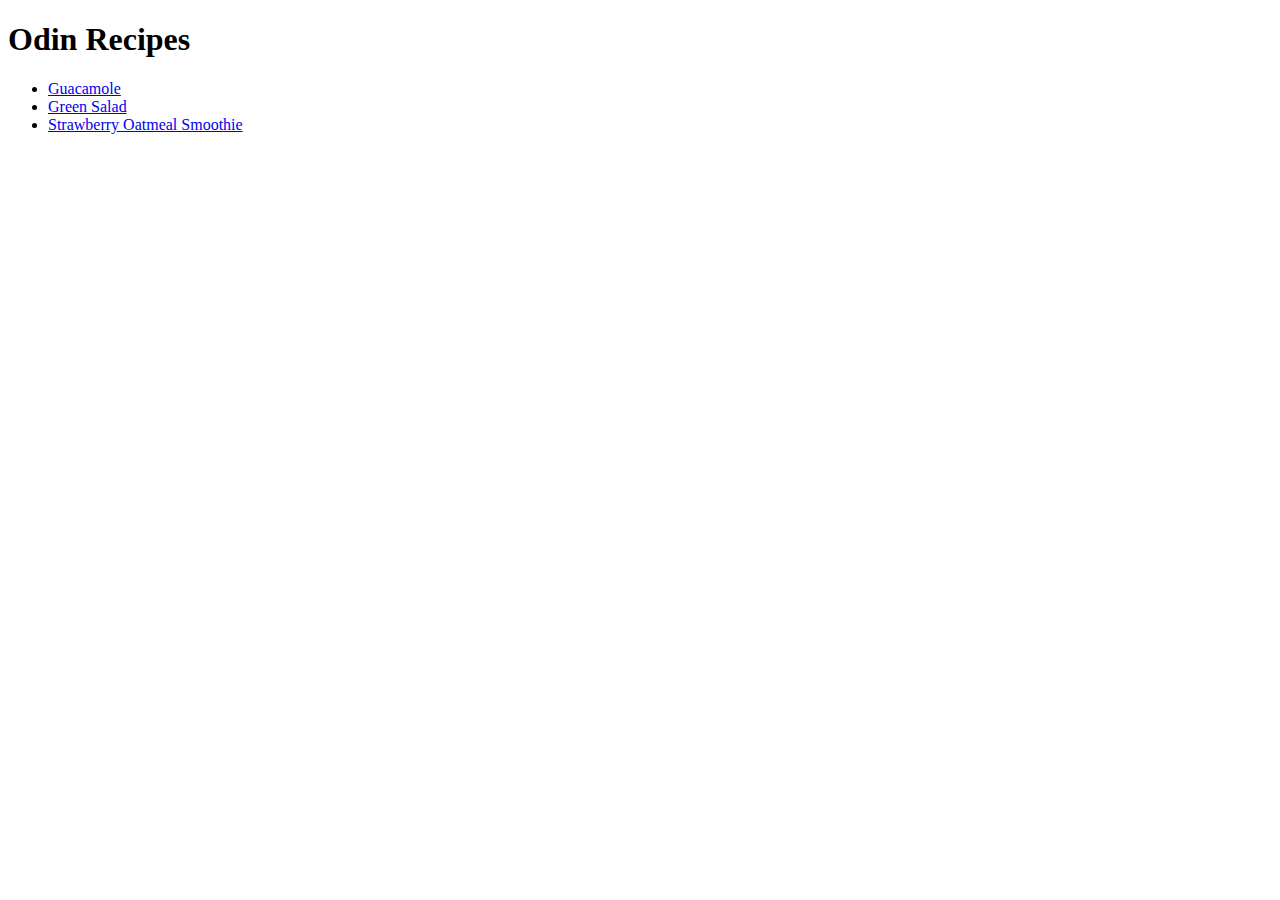
==== index.html @ d9063e78 "Add Index and recipes" ====
<!DOCTYPE html>
<html lang="en">
<head>
    <meta charset="UTF-8">
    <meta name="viewport" content="width=device-width, initial-scale=1.0">
    <title>Odin Recipes</title>
</head>
<body>
    <h1>Odin Recipes</h1>
    <ul>
        <li><a href="./recipes/guacamole.html">Guacamole</a></li>
        <li><a href="./recipes/salad.html">Green Salad</a></li>
        <li><a href="./recipes/smoothie.html">Strawberry Oatmeal Smoothie</a></li>
    </ul>
</body>
</html>
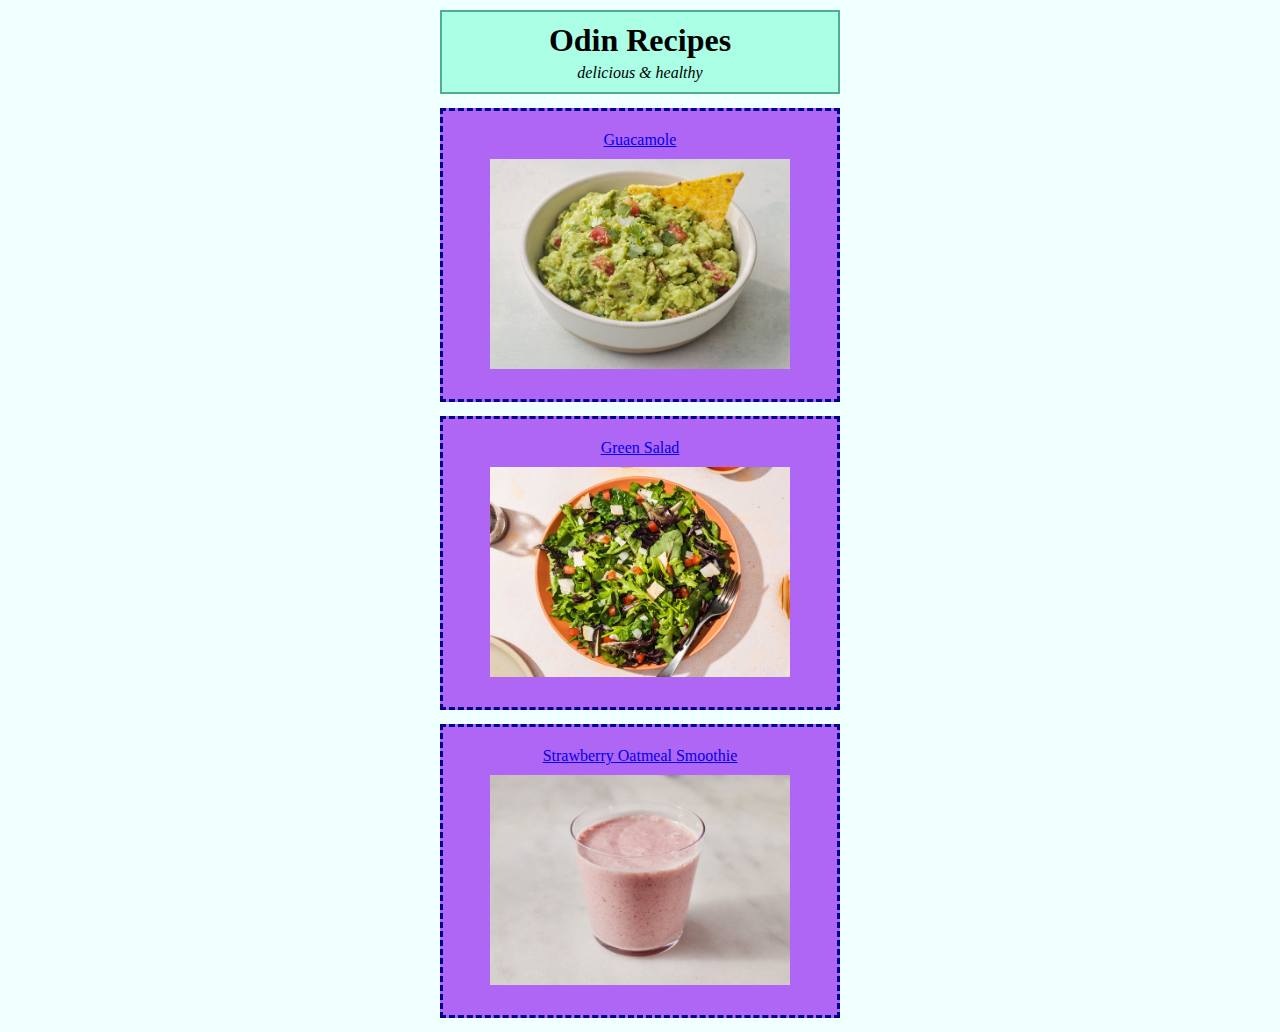
==== commit 51dd034f: "Gave homepage some flair:P" ====
--- a/index.html
+++ b/index.html
@@ -3,14 +3,17 @@
 <head>
     <meta charset="UTF-8">
     <meta name="viewport" content="width=device-width, initial-scale=1.0">
+    <link rel="stylesheet" href="styles.css">
+    <link rel="preconnect" href="https://rsms.me/">
+    <link rel="stylesheet" href="https://rsms.me/inter/inter.css">
     <title>Odin Recipes</title>
 </head>
 <body>
-    <h1>Odin Recipes</h1>
+    <h1>Odin Recipes <i>delicious & healthy</i></h1>
     <ul>
-        <li><a href="./recipes/guacamole.html">Guacamole</a></li>
-        <li><a href="./recipes/salad.html">Green Salad</a></li>
-        <li><a href="./recipes/smoothie.html">Strawberry Oatmeal Smoothie</a></li>
+        <li><a href="./recipes/guacamole.html">Guacamole</a><img src="./recipes/guac.jpg"></li>
+        <li><a href="./recipes/salad.html">Green Salad</a><img src="./recipes/salad.jpg"></li>
+        <li><a href="./recipes/smoothie.html">Strawberry Oatmeal Smoothie</a><img src="./recipes/smoothie.jpg"></li>
     </ul>
 </body>
 </html>--- a/styles.css
+++ b/styles.css
@@ -0,0 +1,56 @@
+* {
+    margin: 0;
+    padding: 0;
+    box-sizing: border-box;
+}
+
+:root {
+    font-family: Inter, sans-serif;
+    font-feature-settings: 'liga' 1, 'calt' 1; /* fix for Chrome */
+}
+
+@supports (font-variation-settings: normal) {
+    :root { font-family: InterVariable, sans-serif; }
+}
+
+body {
+    background-color: azure;
+    font-family: Inter;
+}
+
+h1 {
+    background-color: rgba(125, 255, 212, 0.6);
+    border: 2px solid rgb(79, 174, 142);
+    text-align: center;
+    width: 400px;
+    margin: 10px auto;
+    padding: 10px 90px;
+}
+
+h1 i {
+    display: block;
+    font-size: 16px;
+    margin-top: 5px;
+    font-weight: normal;
+}
+
+ul {
+    list-style-type: none;
+}
+
+li {
+    background-color: rgb(175, 102, 244);
+    width: 400px;
+    margin: 14px auto;
+    text-align: center;
+    padding: 20px;
+    border: 3px dashed darkblue;
+}
+
+img {
+    width: 300px;
+    height: 210px;
+    display: block;
+    margin: 10px auto;
+    padding: 0px;
+}
